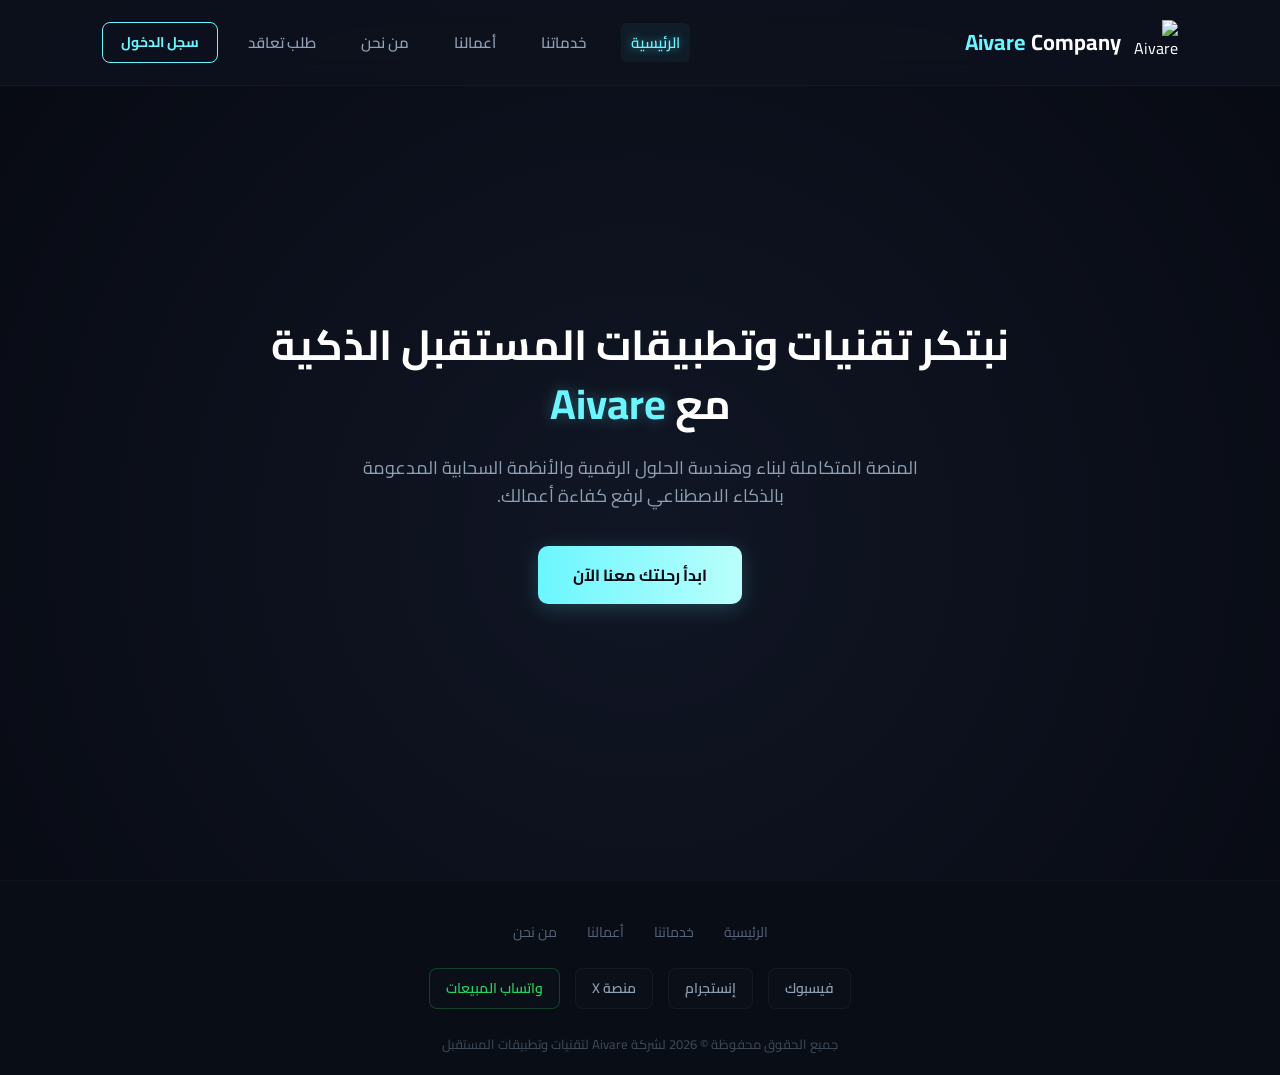
==== index.html @ 1b645d78 "Add files via upload" ====
<!DOCTYPE html>
<html lang="ar" dir="rtl">
<head>
    <meta charset="UTF-8">
    <meta name="viewport" content="width=device-width, initial-scale=1.0">
    
    <title>Aivare | تقنيات وتطبيقات المستقبل الذكية</title>
    <meta name="description" content="Aivare Software Company هي المنصة المتكاملة لبناء وهندسة الحلول الرقمية، والأنظمة السحابية، وتطبيقات الذكاء الاصطناعي لمستقبل أعمالك ومشاريعك.">
    <meta name="author" content="Aivare">
    <meta name="robots" content="index, follow">
    
    <link rel="preconnect" href="https://fonts.googleapis.com">
    <link rel="preconnect" href="https://fonts.gstatic.com" crossorigin>
    <link href="https://fonts.googleapis.com/css2?family=Cairo:wght@400;600;700&display=swap" rel="stylesheet">
    
    <style>
        /* التنسيق الأساسي الفخم بطابع النيون الأزرق الداكن لـ Aivare */
        * {
            margin: 0;
            padding: 0;
            box-sizing: border-box;
            font-family: 'Cairo', sans-serif;
        }

        body {
            background: radial-gradient(circle at center, #111625 0%, #070a12 100%);
            color: #ffffff;
            min-height: 100vh;
            line-height: 1.6;
            overflow-x: hidden;
        }

        /* شريط التنقل العلوي الثابت - Navbar */
        .navbar {
            display: flex;
            justify-content: space-between;
            align-items: center;
            padding: 20px 8%;
            background: rgba(13, 18, 30, 0.85);
            backdrop-filter: blur(15px);
            border-bottom: 1px solid rgba(255, 255, 255, 0.03);
            position: fixed;
            top: 0;
            left: 0;
            width: 100%;
            z-index: 1000;
        }

        .nav-logo {
            display: flex;
            align-items: center;
            gap: 12px;
        }

        .nav-logo img {
            width: 45px;
            height: 45px;
            border-radius: 8px;
            object-fit: cover;
        }

        .nav-logo h1 {
            font-size: 22px;
            font-weight: 700;
            color: #ffffff;
        }

        .nav-logo h1 span {
            color: #6bf6ff;
        }

        .nav-left-container {
            display: flex;
            align-items: center;
            gap: 20px;
        }

        .nav-links {
            display: flex;
            list-style: none;
            gap: 25px;
        }

        .nav-links a {
            color: #8fa0b5;
            text-decoration: none;
            font-size: 15px;
            font-weight: 600;
            transition: 0.3s ease;
            cursor: pointer;
            padding: 5px 10px;
            border-radius: 6px;
        }

        .nav-links a:hover, .nav-links a.active {
            color: #6bf6ff;
            text-shadow: 0 0 10px rgba(107, 246, 255, 0.5);
            background: rgba(107, 246, 255, 0.05);
        }

        /* حاوية بيانات العميل في النافبار */
        .user-nav-profile {
            display: flex;
            align-items: center;
            gap: 15px;
        }

        .user-welcome-text {
            color: #bafffb;
            font-size: 14px;
            font-weight: 400;
        }

        /* زر تسجيل الدخول / تسجيل الخروج */
        .btn-nav-auth {
            background: transparent;
            border: 1px solid #6bf6ff;
            color: #6bf6ff;
            padding: 8px 18px;
            border-radius: 8px;
            font-size: 14px;
            font-weight: 700;
            text-decoration: none;
            cursor: pointer;
            transition: 0.3s ease;
        }

        .btn-nav-auth:hover {
            background: rgba(107, 246, 255, 0.1);
            box-shadow: 0 0 15px rgba(107, 246, 255, 0.3);
            transform: translateY(-1px);
        }

        /* ستايل مخصص لزر تسجيل الخروج ليكون أرفع */
        .btn-nav-logout {
            border-color: rgba(255, 79, 79, 0.5) !important;
            color: #ff4f4f !important;
            font-weight: 400 !important;
        }
        .btn-nav-logout:hover {
            background: rgba(255, 79, 79, 0.1) !important;
            box-shadow: 0 0 15px rgba(255, 79, 79, 0.2) !important;
        }

        /* حاوية الصفحات الـ SPA */
        .page-content {
            padding-top: 100px;
            min-height: calc(100vh - 80px);
            display: flex;
            align-items: center;
            justify-content: center;
        }

        /* إخفاء الصفحات بشكل افتراضى وإظهار النشطة فقط */
        .page-section {
            display: none;
            width: 100%;
            padding: 40px 8%;
            animation: fadeIn 0.5s ease-in-out forwards;
        }

        .page-section.active {
            display: block;
        }

        @keyframes fadeIn {
            from { opacity: 0; transform: translateY(15px); }
            to { opacity: 1; transform: translateY(0); }
        }

        /* 1. صفحة الرئيسية - Home */
        .hero {
            display: flex;
            flex-direction: column;
            align-items: center;
            text-align: center;
        }

        .hero h2 {
            font-size: 42px;
            font-weight: 700;
            margin-bottom: 20px;
            max-width: 800px;
            line-height: 1.4;
        }

        .hero h2 span {
            color: #6bf6ff;
            text-shadow: 0 0 15px rgba(107, 246, 255, 0.3);
        }

        .hero p {
            color: #8fa0b5;
            font-size: 18px;
            max-width: 600px;
            margin-bottom: 35px;
        }

        .hero-btn {
            background: linear-gradient(90deg, #6bf6ff, #bafffb);
            color: #070a12;
            padding: 14px 35px;
            border-radius: 10px;
            text-decoration: none;
            font-weight: 700;
            font-size: 16px;
            box-shadow: 0 4px 20px rgba(107, 246, 255, 0.2);
            transition: 0.3s ease;
            cursor: pointer;
            border: none;
        }

        .hero-btn:hover {
            transform: translateY(-3px);
            box-shadow: 0 6px 25px rgba(107, 246, 255, 0.5);
        }

        /* العناوين الموحدة للصفحات */
        .section-title {
            font-size: 32px;
            font-weight: 700;
            text-align: center;
            margin-bottom: 50px;
        }

        .section-title span {
            color: #6bf6ff;
        }

        /* 2. صفحة خدماتنا - Services */
        .grid-container {
            display: flex;
            flex-wrap: wrap;
            justify-content: center;
            gap: 30px;
        }

        .card {
            background: rgba(20, 26, 41, 0.6);
            border: 1px solid rgba(255, 255, 255, 0.02);
            padding: 35px 25px;
            border-radius: 16px;
            width: 100%;
            max-width: 320px;
            transition: 0.3s ease;
            text-align: right;
        }

        .card:hover {
            transform: translateY(-5px);
            border-color: rgba(107, 246, 255, 0.2);
            box-shadow: 0 10px 30px rgba(0, 0, 0, 0.3);
        }

        .card-icon {
            font-size: 32px;
            color: #6bf6ff;
            margin-bottom: 15px;
        }

        .card h3 {
            font-size: 18px;
            margin-bottom: 12px;
        }

        .card p {
            color: #8fa0b5;
            font-size: 14px;
        }

        /* 3. صفحة أعمالنا - Portfolio */
        .portfolio-grid {
            display: flex;
            flex-wrap: wrap;
            justify-content: center;
            gap: 30px;
        }

        .project-card {
            background: rgba(13, 18, 30, 0.75);
            border: 1px solid rgba(255, 255, 255, 0.03);
            border-radius: 16px;
            width: 100%;
            max-width: 450px;
            overflow: hidden;
            transition: 0.3s ease;
        }

        .project-card:hover {
            border-color: #6bf6ff;
            box-shadow: 0 0 20px rgba(107, 246, 255, 0.15);
        }

        .project-info {
            padding: 25px;
            text-align: right;
        }

        .project-tag {
            background: rgba(107, 246, 255, 0.1);
            color: #6bf6ff;
            padding: 4px 10px;
            border-radius: 6px;
            font-size: 12px;
            font-weight: 600;
            display: inline-block;
            margin-bottom: 12px;
        }

        .project-info h3 {
            font-size: 20px;
            margin-bottom: 10px;
        }

        /* 4. صفحة من نحن - About Us */
        .about-box {
            background: rgba(13, 18, 30, 0.6);
            border: 1px solid rgba(255, 255, 255, 0.02);
            padding: 40px;
            border-radius: 20px;
            max-width: 800px;
            margin: 0 auto;
            text-align: right;
        }

        .about-box p {
            color: #8fa0b5;
            font-size: 16px;
            margin-bottom: 20px;
            line-height: 1.8;
        }

        /* 5. صفحة فورم التعاقد النيون */
        .form-wrapper {
            display: flex;
            justify-content: center;
            width: 100%;
        }

        .container-form {
            width: 100%;
            max-width: 600px;
            background: rgba(13, 18, 30, 0.75);
            border: 1px solid rgba(107, 246, 255, 0.1);
            padding: 40px 30px;
            border-radius: 24px;
            box-shadow: 0 10px 40px rgba(0, 0, 0, 0.5), 0 0 30px rgba(107, 246, 255, 0.05);
            text-align: center;
        }

        .logo-text {
            font-size: 32px;
            font-weight: 700;
            margin-bottom: 10px;
            letter-spacing: 1px;
        }

        .logo-text span {
            color: #6bf6ff;
            text-shadow: 0 0 15px rgba(107, 246, 255, 0.5);
        }

        p.subtitle {
            color: #8fa0b5;
            font-size: 16px;
            margin-bottom: 35px;
            text-align: center;
        }

        form {
            display: flex;
            flex-direction: column;
            gap: 20px;
            text-align: right;
        }

        .form-group {
            display: flex;
            flex-direction: column;
            gap: 8px;
        }

        label {
            color: #bafffb;
            font-size: 14px;
            font-weight: 600;
            padding-right: 5px;
        }

        input, textarea {
            width: 100%;
            padding: 14px 18px;
            background: #141a29;
            border: 1px solid #1e2638;
            border-radius: 12px;
            color: #ffffff;
            font-size: 16px;
            outline: none;
            transition: 0.3s ease;
        }

        input:focus, textarea:focus {
            border-color: #6bf6ff;
            box-shadow: 0 0 12px rgba(107, 246, 255, 0.25);
            background: #171f33;
        }

        textarea {
            resize: none;
            height: 120px;
        }

        .btn-submit-contract {
            background: linear-gradient(90deg, #6bf6ff, #bafffb);
            color: #070a12;
            border: none;
            padding: 15px;
            border-radius: 12px;
            font-size: 16px;
            font-weight: 700;
            cursor: pointer;
            transition: 0.3s ease;
            margin-top: 10px;
            box-shadow: 0 4px 15px rgba(107, 246, 255, 0.2);
            width: 100%;
        }

        .btn-submit-contract:hover {
            transform: translateY(-2px);
            box-shadow: 0 6px 25px rgba(107, 246, 255, 0.4);
        }

        /* الفوتر المتكامل المحترف */
        .main-footer {
            background: #090d16;
            padding: 40px 8% 20px 8%;
            border-top: 1px solid rgba(255, 255, 255, 0.02);
            text-align: center;
            margin-top: 60px;
        }

        .footer-links {
            display: flex;
            justify-content: center;
            gap: 30px;
            margin-bottom: 20px;
            flex-wrap: wrap;
        }

        .footer-links a {
            color: #566579;
            text-decoration: none;
            font-size: 14px;
            transition: 0.3s;
            cursor: pointer;
        }

        .footer-links a:hover {
            color: #6bf6ff;
        }

        /* تنسيق أزرار السوشيال ميديا النيون اللينكات الحقيقية */
        .social-links {
            display: flex;
            justify-content: center;
            gap: 15px;
            margin: 25px 0;
            flex-wrap: wrap;
        }

        .social-links a {
            color: #8fa0b5;
            text-decoration: none;
            font-size: 14px;
            font-weight: 600;
            transition: 0.3s;
            padding: 8px 16px;
            border-radius: 8px;
            background: rgba(255, 255, 255, 0.01);
            border: 1px solid rgba(255, 255, 255, 0.04);
        }

        .social-links a:hover {
            color: #6bf6ff;
            border-color: #6bf6ff;
            background: rgba(107, 246, 255, 0.05);
            box-shadow: 0 0 12px rgba(107, 246, 255, 0.2);
        }

        .copyright {
            color: #404c5a;
            font-size: 13px;
        }

        /* استجابة للموبايل */
        @media (max-width: 768px) {
            .navbar { padding: 15px 5%; }
            .nav-links { gap: 12px; font-size: 13px; }
            .hero h2 { font-size: 28px; }
            .page-section { padding: 30px 5%; }
        }
    </style>
</head>
<body>

    <nav class="navbar">
        <div class="nav-logo">
            <img src="https://i.postimg.cc/tJ8Jt46W/Whats-App-Image-2026-06-16-at-3-44-42-PM.jpg" alt="Aivare Logo" width="45" height="45" loading="lazy">
            <h1><span>Aivare</span> Company</h1>
        </div>
        <div class="nav-left-container">
            <ul class="nav-links">
                <li><a onclick="navigateTo('home')" id="link-home" class="active" role="button" aria-label="الصفحة الرئيسية">الرئيسية</a></li>
                <li><a onclick="navigateTo('services')" id="link-services" role="button" aria-label="خدماتنا">خدماتنا</a></li>
                <li><a onclick="navigateTo('portfolio')" id="link-portfolio" role="button" aria-label="أعمالنا">أعمالنا</a></li>
                <li><a onclick="navigateTo('about')" id="link-about" role="button" aria-label="من نحن">من نحن</a></li>
                <li><a onclick="navigateTo('contact')" id="link-contact" role="button" aria-label="طلب تعاقد">طلب تعاقد</a></li>
            </ul>
            
            <div id="auth-nav-section" class="user-nav-profile">
                <a href="auth.html" id="authBtn" target="_blank" rel="noopener" class="btn-nav-auth">سجل الدخول</a>
            </div>
        </div>
    </nav>

    <main class="page-content">

        <section id="page-home" class="page-section active">
            <div class="hero">
                <h2>نبتكر تقنيات وتطبيقات المستقبل الذكية مع <span>Aivare</span></h2>
                <p>المنصة المتكاملة لبناء وهندسة الحلول الرقمية والأنظمة السحابية المدعومة بالذكاء الاصطناعي لرفع كفاءة أعمالك.</p>
                <button class="hero-btn" onclick="navigateTo('contact')">ابدأ رحلتك معنا الآن</button>
            </div>
        </section>

        <section id="page-services" class="page-section">
            <h2 class="section-title">خدمات منصة <span>Aivare</span></h2>
            <div class="grid-container">
                <div class="card">
                    <div class="card-icon">⚡</div>
                    <h3>سرعة الأداء والكفاءة</h3>
                    <p>أنظمة مبنية بأحدث البنى التحتية البرمجية لضمان استجابة فائقة وسرعة معالجة لا مثيل لها.</p>
                </div>
                <div class="card">
                    <div class="card-icon">🤖</div>
                    <h3>ذكاء اصطناعي متكامل</h3>
                    <p>تطبيقات وحلول رقمية ذكية قادرة على تحليل البيانات ودعم اتخاذ القرارات في شركتك تلقائياً.</p>
                </div>
                <div class="card">
                    <div class="card-icon">🔒</div>
                    <h3>أمان وحماية قصوى</h3>
                    <p>تشفير كامل للبيانات وحماية المنظومات الإدارية لمنع أي ثغرات أو عمليات وصول غير مصرح بها.</p>
                </div>
            </div>
        </section>

        <section id="page-portfolio" class="page-section">
            <h2 class="section-title">معرض مشاريع <span>Aivare</span></h2>
            <div class="portfolio-grid">
                <div class="project-card">
                    <div class="project-info">
                        <span class="project-tag">تطبيقات الذكاء الاصطناعي</span>
                        <h3>مشروع ApeX AI</h3>
                        <p>تطوير عميل ذكي ونظام متكامل داخل منظومة Aivare لإدارة العمليات الآلية بذكاء فائق.</p>
                    </div>
                </div>
                <div class="project-card">
                    <div class="project-info">
                        <span class="project-tag">تطوير الألعاب 3D</span>
                        <h3>Neon Drift: Street Tycoon</h3>
                        <p>لعبة سباق وبناء إمبراطورية سيارات ثلاثية الأبعاد قادمة للـ PC والهواتف المحمولة بطابع النيون.</p>
                    </div>
                </div>
            </div>
        </section>

        <section id="page-about" class="page-section">
            <h2 class="section-title">من نحن في <span>Aivare</span></h2>
            <div class="about-box">
                <p>تأسست شركة <strong>Aivare</strong> ككيان تكنولوجي رائد يهدف إلى سد الفجوة بين التقنيات البرمجية التقليدية وثورة الذكاء الاصطناعي القادمة.</p>
                <p>نحن نعمل على تطوير بنى تحتية برمجية، وتطبيقات ذكية، ومنصات بناء مواقع تسهم في تمكين المطورين والشركات من إنجاز مشاريعهم بأعلى درجات الكفاءة والأمان وبأقل مجهود برمجي ممكن.</p>
                <p>رؤيتنا هي قيادة الابتكار الرقمي وبناء أدوات ذكية تغير مفهوم هندسة البرمجيات في المنطقة.</p>
            </div>
        </section>

        <section id="page-contact" class="page-section">
            <div class="form-wrapper">
                <div class="container-form">
                    <div class="logo-text">موقع <span>Aivare</span> للتعاقد</div>
                    <p class="subtitle">سجل بياناتك وطلبك الآن، وسيقوم فريقنا التقني بالتواصل معك فوراً.</p>

                    <form id="contactForm" onsubmit="sendContactForm(event)">
                        <div class="form-group">
                            <label for="nameInput">الاسم بالكامل</label>
                            <input type="text" id="nameInput" placeholder="أدخل اسمك أو اسم شركتك" required autocomplete="name">
                        </div>

                        <div class="form-group">
                            <label for="phoneInput">رقم الهاتف / الواتساب</label>
                            <input type="tel" id="phoneInput" placeholder="مثال: 01223688253" required autocomplete="tel">
                        </div>

                        <div class="form-group">
                            <label for="emailInput">البريد الإلكتروني</label>
                            <input type="email" id="emailInput" placeholder="name@gmail.com" required autocomplete="email">
                        </div>

                        <div class="form-group">
                            <label for="messageInput">الرسالة أو طلب التعاقد</label>
                            <textarea id="messageInput" placeholder="اكتب تفاصيل مشروعك أو الخدمة المطلوبة هنا..." required></textarea>
                        </div>

                        <button type="submit" class="btn-submit-contract">إرسال طلب التعاقد</button>
                    </form>
                </div>
            </div>
        </section>

    </main>

    <footer class="main-footer">
        <div class="footer-links">
            <a onclick="navigateTo('home')" role="button">الرئيسية</a>
            <a onclick="navigateTo('services')" role="button">خدماتنا</a>
            <a onclick="navigateTo('portfolio')" role="button">أعمالنا</a>
            <a onclick="navigateTo('about')" role="button">من نحن</a>
        </div>

        <div class="social-links">
            <a href="https://www.facebook.com/share/17D5tZUE9o/" target="_blank" rel="noopener">فيسبوك</a>
            <a href="https://www.instagram.com/a47210504?igsh=MXEyZmVkZzAwczA0cg==" target="_blank" rel="noopener">إنستجرام</a>
            <a href="https://x.com/Ai_vare" target="_blank" rel="noopener">منصة X</a>
            <a href="https://wa.me/201223688253" target="_blank" rel="noopener" style="color: #25D366; border-color: rgba(37, 211, 102, 0.25);">واتساب المبيعات</a>
        </div>

        <div class="copyright">
            جميع الحقوق محفوظة © 2026 لشركة Aivare لتقنيات وتطبيقات المستقبل
        </div>
    </footer>

    <script>
        // دالة التبديل بين الصفحات بذكاء وسلاسة (SPA Router)
        function navigateTo(pageId) {
            document.querySelectorAll('.page-section').forEach(section => {
                section.classList.remove('active');
            });
            document.querySelectorAll('.nav-links a').forEach(link => {
                link.classList.remove('active');
            });

            document.getElementById('page-' + pageId).classList.add('active');
            const activeLink = document.getElementById('link-' + pageId);
            if(activeLink) activeLink.classList.add('active');
            
            window.scrollTo(0, 0);
        }

        // تشغيل فحص حالة تسجيل الدخول أول ما الصفحة تفتح
        document.addEventListener("DOMContentLoaded", checkLoginStatus);

        function checkLoginStatus() {
            const authSection = document.getElementById("auth-nav-section");
            
            const clientName = localStorage.getItem("aivare_client_name");
            const isLoggedIn = localStorage.getItem("aivare_logged_in");

            if (isLoggedIn === "true" && clientName) {
                authSection.innerHTML = `
                    <span class="user-welcome-text">مرحباً، ${clientName}</span>
                    <button onclick="handleLogout()" class="btn-nav-auth btn-nav-logout">تسجيل الخروج</button>
                `;
            } else {
                authSection.innerHTML = `
                    <a href="auth.html" target="_blank" rel="noopener" class="btn-nav-auth">سجل الدخول</a>
                `;
            }
        }

        // دالة تسجيل الخروج
        function handleLogout() {
            localStorage.removeItem("aivare_logged_in");
            localStorage.removeItem("aivare_client_name");
            alert("تم تسجيل الخروج بنجاح.");
            checkLoginStatus();
        }

        // دالة ربط الفورم مع سيرفر FastAPI بالمسار الكامل المباشر
        async function sendContactForm(event) {
            event.preventDefault();
            
            const name = document.getElementById("nameInput").value.trim();
            const phone = document.getElementById("phoneInput").value.trim();
            const email = document.getElementById("emailInput").value.trim();
            const message = document.getElementById("messageInput").value.trim();

            const payload = {
                name: name,
                phone_number: phone, 
                email: email,
                message: message
            };

            try {
                // تعديل مسار الـ fetch للربط المباشر مع بورت الباك إند الثابت 8000
                const response = await fetch("http://127.0.0.1:8000/api/contact", {
                    method: "POST",
                    headers: { "Content-Type": "application/json" },
                    body: JSON.stringify(payload)
                });

                const data = await response.json();

                if (response.ok) {
                    alert("🎉 تم إرسال طلب التعاقد بنجاح! سيتم مراجعته في لوحة تحكم الأدمن.");
                    document.getElementById("contactForm").reset();
                } else {
                    let errorMsg = "حدث خطأ في السيرفر";
                    if (data.detail) {
                        if (typeof data.detail === 'string') {
                            errorMsg = data.detail;
                        } else if (Array.isArray(data.detail)) {
                            errorMsg = data.detail.map(err => `${err.loc?.[1] || err.loc?.[0] || 'field'}: ${err.msg}`).join("\n");
                        } else {
                            errorMsg = JSON.stringify(data.detail);
                        }
                    }
                    alert("⚠️ تفاصيل الخطأ القادم من السيرفر:\n" + errorMsg);
                }
            } catch (error) {
                console.error("Error sending message:", error);
                alert("❌ فشل الاتصال بالسيرفر! تأكد أن سيرفر FastAPI يعمل في الخلفية أو أن المسار /api/contact صحيح.");
            }
        }
    </script>
</body>
</html>
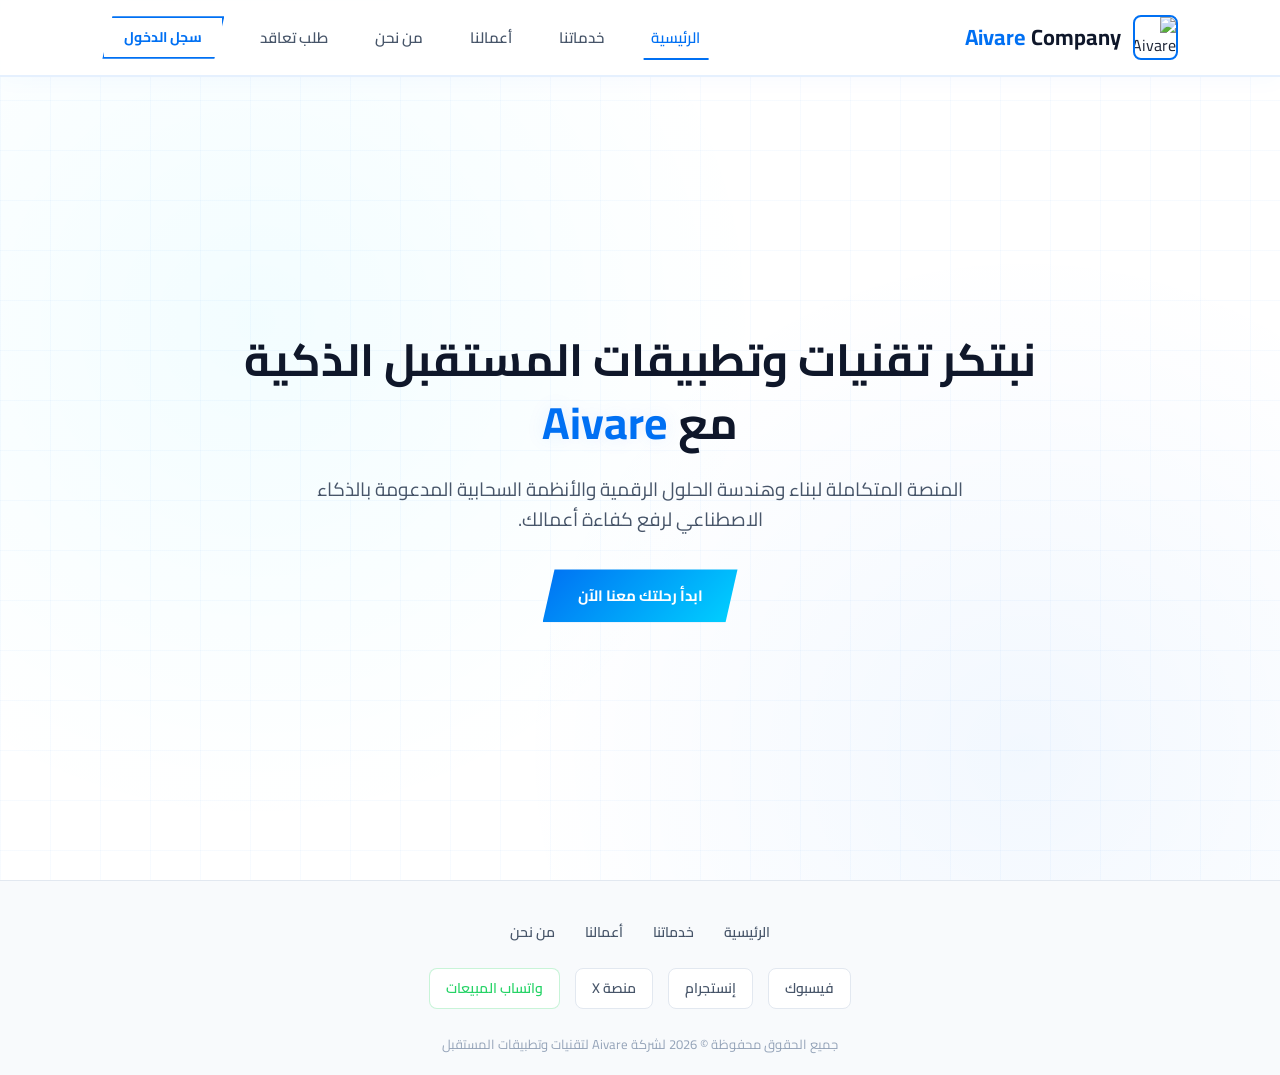
==== commit 33de9222: "Update index.html" ====
--- a/index.html
+++ b/index.html
@@ -14,7 +14,7 @@
     <link href="https://fonts.googleapis.com/css2?family=Cairo:wght@400;600;700&display=swap" rel="stylesheet">
     
     <style>
-        /* التنسيق الأساسي الفخم بطابع النيون الأزرق الداكن لـ Aivare */
+        /* التنسيق الأساسي المطور بطابع تقني أبيض نيون أزرق مستوحى من لوجو Aivare */
         * {
             margin: 0;
             padding: 0;
@@ -23,8 +23,15 @@
         }
 
         body {
-            background: radial-gradient(circle at center, #111625 0%, #070a12 100%);
-            color: #ffffff;
+            background-color: #ffffff;
+            /* خطوط خلفية تقنية زرقاء خفيفة وشبكية مستوحاة من زوايا اللوجو الهندسي */
+            background-image: 
+                linear-gradient(rgba(0, 112, 243, 0.03) 1px, transparent 1px),
+                linear-gradient(90deg, rgba(0, 112, 243, 0.03) 1px, transparent 1px),
+                radial-gradient(circle at 20% 30%, rgba(0, 210, 255, 0.05) 0%, transparent 40%),
+                radial-gradient(circle at 80% 70%, rgba(0, 112, 243, 0.05) 0%, transparent 40%);
+            background-size: 50px 50px, 50px 50px, 100% 100%, 100% 100%;
+            color: #1e2638;
             min-height: 100vh;
             line-height: 1.6;
             overflow-x: hidden;
@@ -35,15 +42,16 @@
             display: flex;
             justify-content: space-between;
             align-items: center;
-            padding: 20px 8%;
-            background: rgba(13, 18, 30, 0.85);
+            padding: 15px 8%;
+            background: rgba(255, 255, 255, 0.9);
             backdrop-filter: blur(15px);
-            border-bottom: 1px solid rgba(255, 255, 255, 0.03);
+            border-bottom: 2px solid rgba(0, 112, 243, 0.1);
             position: fixed;
             top: 0;
             left: 0;
             width: 100%;
             z-index: 1000;
+            box-shadow: 0 4px 20px rgba(0, 112, 243, 0.03);
         }
 
         .nav-logo {
@@ -57,16 +65,17 @@
             height: 45px;
             border-radius: 8px;
             object-fit: cover;
+            border: 2px solid #0070f3;
         }
 
         .nav-logo h1 {
             font-size: 22px;
             font-weight: 700;
-            color: #ffffff;
+            color: #0f172a;
         }
 
         .nav-logo h1 span {
-            color: #6bf6ff;
+            color: #0070f3;
         }
 
         .nav-left-container {
@@ -78,24 +87,39 @@
         .nav-links {
             display: flex;
             list-style: none;
-            gap: 25px;
+            gap: 15px;
         }
 
         .nav-links a {
-            color: #8fa0b5;
+            color: #475569;
             text-decoration: none;
             font-size: 15px;
             font-weight: 600;
             transition: 0.3s ease;
             cursor: pointer;
-            padding: 5px 10px;
-            border-radius: 6px;
+            padding: 8px 16px;
+            position: relative;
         }
 
         .nav-links a:hover, .nav-links a.active {
-            color: #6bf6ff;
-            text-shadow: 0 0 10px rgba(107, 246, 255, 0.5);
-            background: rgba(107, 246, 255, 0.05);
+            color: #0070f3;
+        }
+
+        /* خط سفلي تفاعلي أسفل أزرار التنقل */
+        .nav-links a::after {
+            content: '';
+            position: absolute;
+            bottom: 0;
+            left: 50%;
+            transform: translateX(-50%);
+            width: 0;
+            height: 2px;
+            background: #0070f3;
+            transition: 0.3s ease;
+        }
+
+        .nav-links a:hover::after, .nav-links a.active::after {
+            width: 80%;
         }
 
         /* حاوية بيانات العميل في النافبار */
@@ -106,52 +130,73 @@
         }
 
         .user-welcome-text {
-            color: #bafffb;
+            color: #0070f3;
             font-size: 14px;
-            font-weight: 400;
-        }
-
-        /* زر تسجيل الدخول / تسجيل الخروج */
-        .btn-nav-auth {
-            background: transparent;
-            border: 1px solid #6bf6ff;
-            color: #6bf6ff;
-            padding: 8px 18px;
-            border-radius: 8px;
-            font-size: 14px;
+            font-weight: 600;
+        }
+
+        /* ستايل الزر المعين الهندسي الماسي (Diamond/Polygon) المستوحى من خطوط اللوجو الحادة */
+        .diamond-btn {
+            background: linear-gradient(135deg, #0070f3 0%, #00d2ff 100%);
+            color: #ffffff;
+            border: none;
+            padding: 12px 35px;
+            font-size: 15px;
             font-weight: 700;
             text-decoration: none;
             cursor: pointer;
+            transition: all 0.3s ease;
+            display: inline-block;
+            text-align: center;
+            /* قطع الأطراف بزاوية ليعطي مظهر المعين الماسي الكرومي الحاد مثل منتصف اللوجو */
+            clip-path: polygon(12px 0%, 100% 0%, calc(100% - 12px) 100%, 0% 100%);
+            box-shadow: 0 4px 15px rgba(0, 112, 243, 0.2);
+        }
+
+        .diamond-btn:hover {
+            transform: scale(1.03);
+            background: linear-gradient(135deg, #0056b3 0%, #00b2ff 100%);
+            box-shadow: 0 6px 20px rgba(0, 112, 243, 0.4);
+        }
+
+        /* زر نافبار المعدل */
+        .btn-nav-auth {
+            background: transparent;
+            border: 2px solid #0070f3;
+            color: #0070f3;
+            padding: 8px 20px;
+            font-weight: 700;
+            font-size: 14px;
+            text-decoration: none;
+            cursor: pointer;
             transition: 0.3s ease;
+            clip-path: polygon(10px 0%, 100% 0%, calc(100% - 10px) 100%, 0% 100%);
         }
 
         .btn-nav-auth:hover {
-            background: rgba(107, 246, 255, 0.1);
-            box-shadow: 0 0 15px rgba(107, 246, 255, 0.3);
-            transform: translateY(-1px);
-        }
-
-        /* ستايل مخصص لزر تسجيل الخروج ليكون أرفع */
+            background: rgba(0, 112, 243, 0.08);
+            box-shadow: 0 0 15px rgba(0, 112, 243, 0.15);
+        }
+
         .btn-nav-logout {
-            border-color: rgba(255, 79, 79, 0.5) !important;
+            border-color: #ff4f4f !important;
             color: #ff4f4f !important;
-            font-weight: 400 !important;
         }
         .btn-nav-logout:hover {
-            background: rgba(255, 79, 79, 0.1) !important;
-            box-shadow: 0 0 15px rgba(255, 79, 79, 0.2) !important;
+            background: rgba(255, 79, 79, 0.08) !important;
+            box-shadow: 0 0 15px rgba(255, 79, 79, 0.15) !important;
         }
 
         /* حاوية الصفحات الـ SPA */
         .page-content {
-            padding-top: 100px;
+            padding-top: 130px;
             min-height: calc(100vh - 80px);
             display: flex;
             align-items: center;
             justify-content: center;
         }
 
-        /* إخفاء الصفحات بشكل افتراضى وإظهار النشطة فقط */
+        /* إدارة الأقسام */
         .page-section {
             display: none;
             width: 100%;
@@ -177,118 +222,134 @@
         }
 
         .hero h2 {
-            font-size: 42px;
+            font-size: 45px;
             font-weight: 700;
             margin-bottom: 20px;
-            max-width: 800px;
+            max-width: 850px;
             line-height: 1.4;
+            color: #0f172a;
         }
 
         .hero h2 span {
-            color: #6bf6ff;
-            text-shadow: 0 0 15px rgba(107, 246, 255, 0.3);
+            color: #0070f3;
+            text-shadow: 0 0 20px rgba(0, 112, 243, 0.1);
         }
 
         .hero p {
-            color: #8fa0b5;
-            font-size: 18px;
-            max-width: 600px;
+            color: #475569;
+            font-size: 19px;
+            max-width: 650px;
             margin-bottom: 35px;
-        }
-
-        .hero-btn {
-            background: linear-gradient(90deg, #6bf6ff, #bafffb);
-            color: #070a12;
-            padding: 14px 35px;
-            border-radius: 10px;
-            text-decoration: none;
-            font-weight: 700;
-            font-size: 16px;
-            box-shadow: 0 4px 20px rgba(107, 246, 255, 0.2);
-            transition: 0.3s ease;
-            cursor: pointer;
-            border: none;
-        }
-
-        .hero-btn:hover {
-            transform: translateY(-3px);
-            box-shadow: 0 6px 25px rgba(107, 246, 255, 0.5);
         }
 
         /* العناوين الموحدة للصفحات */
         .section-title {
-            font-size: 32px;
+            font-size: 34px;
             font-weight: 700;
             text-align: center;
+            margin-bottom: 15px;
+            color: #0f172a;
+        }
+
+        .section-subtitle {
+            font-size: 16px;
+            color: #64748b;
+            text-align: center;
             margin-bottom: 50px;
         }
 
         .section-title span {
-            color: #6bf6ff;
-        }
-
-        /* 2. صفحة خدماتنا - Services */
+            color: #0070f3;
+        }
+
+        /* 2. صفحة خدماتنا المحدثة (8 كروت احترافية زاهية الألوان ومتناسقة مع الويب الأبيض الجديد) */
         .grid-container {
-            display: flex;
-            flex-wrap: wrap;
-            justify-content: center;
-            gap: 30px;
+            display: grid;
+            grid-template-columns: repeat(auto-fit, minmax(280px, 1fr));
+            gap: 25px;
+            width: 100%;
         }
 
         .card {
-            background: rgba(20, 26, 41, 0.6);
-            border: 1px solid rgba(255, 255, 255, 0.02);
-            padding: 35px 25px;
+            background: #ffffff;
+            border: 1px solid rgba(0, 112, 243, 0.08);
+            padding: 30px 25px;
             border-radius: 16px;
+            transition: all 0.3s ease;
+            text-align: right;
+            box-shadow: 0 4px 15px rgba(0, 0, 0, 0.02);
+            position: relative;
+            overflow: hidden;
+        }
+
+        /* إضافة شريط ملون علوي رفيع لكل كارت ليعطي هوية مستقلة ومميزة مأخوذة من بورتفوليو علي */
+        .card::before {
+            content: '';
+            position: absolute;
+            top: 0;
+            left: 0;
             width: 100%;
-            max-width: 320px;
-            transition: 0.3s ease;
-            text-align: right;
-        }
+            height: 4px;
+        }
+
+        /* ألوان الهوية الثمانية المتنوعة والمريحة للعين */
+        .card-c1::before { background: #3b82f6; }
+        .card-c2::before { background: #10b981; }
+        .card-c3::before { background: #f59e0b; }
+        .card-c4::before { background: #ec4899; }
+        .card-c5::before { background: #a855f7; }
+        .card-c6::before { background: #06b6d4; }
+        .card-c7::before { background: #ef4444; }
+        .card-c8::before { background: #64748b; }
 
         .card:hover {
             transform: translateY(-5px);
-            border-color: rgba(107, 246, 255, 0.2);
-            box-shadow: 0 10px 30px rgba(0, 0, 0, 0.3);
+            box-shadow: 0 12px 30px rgba(0, 112, 243, 0.08);
+            border-color: rgba(0, 112, 243, 0.2);
         }
 
         .card-icon {
-            font-size: 32px;
-            color: #6bf6ff;
+            font-size: 28px;
             margin-bottom: 15px;
+            display: inline-block;
+            padding: 10px;
+            border-radius: 12px;
+            background: rgba(0, 112, 243, 0.04);
         }
 
         .card h3 {
             font-size: 18px;
             margin-bottom: 12px;
+            color: #0f172a;
+            font-weight: 700;
         }
 
         .card p {
-            color: #8fa0b5;
+            color: #475569;
             font-size: 14px;
+            line-height: 1.7;
         }
 
         /* 3. صفحة أعمالنا - Portfolio */
         .portfolio-grid {
-            display: flex;
-            flex-wrap: wrap;
-            justify-content: center;
+            display: grid;
+            grid-template-columns: repeat(auto-fit, minmax(350px, 1fr));
             gap: 30px;
         }
 
         .project-card {
-            background: rgba(13, 18, 30, 0.75);
-            border: 1px solid rgba(255, 255, 255, 0.03);
+            background: #ffffff;
+            border: 1px solid rgba(0, 112, 243, 0.08);
             border-radius: 16px;
-            width: 100%;
-            max-width: 450px;
             overflow: hidden;
             transition: 0.3s ease;
+            box-shadow: 0 4px 15px rgba(0, 0, 0, 0.02);
         }
 
         .project-card:hover {
-            border-color: #6bf6ff;
-            box-shadow: 0 0 20px rgba(107, 246, 255, 0.15);
+            border-color: #0070f3;
+            box-shadow: 0 10px 30px rgba(0, 112, 243, 0.1);
+            transform: translateY(-3px);
         }
 
         .project-info {
@@ -297,9 +358,9 @@
         }
 
         .project-tag {
-            background: rgba(107, 246, 255, 0.1);
-            color: #6bf6ff;
-            padding: 4px 10px;
+            background: rgba(0, 112, 243, 0.06);
+            color: #0070f3;
+            padding: 4px 12px;
             border-radius: 6px;
             font-size: 12px;
             font-weight: 600;
@@ -310,27 +371,34 @@
         .project-info h3 {
             font-size: 20px;
             margin-bottom: 10px;
+            color: #0f172a;
+        }
+
+        .project-info p {
+            color: #475569;
+            font-size: 14px;
         }
 
         /* 4. صفحة من نحن - About Us */
         .about-box {
-            background: rgba(13, 18, 30, 0.6);
-            border: 1px solid rgba(255, 255, 255, 0.02);
+            background: #ffffff;
+            border: 1px solid rgba(0, 112, 243, 0.06);
             padding: 40px;
             border-radius: 20px;
             max-width: 800px;
             margin: 0 auto;
             text-align: right;
+            box-shadow: 0 4px 20px rgba(0, 0, 0, 0.01);
         }
 
         .about-box p {
-            color: #8fa0b5;
+            color: #475569;
             font-size: 16px;
             margin-bottom: 20px;
             line-height: 1.8;
         }
 
-        /* 5. صفحة فورم التعاقد النيون */
+        /* 5. صفحة طلب التعاقد */
         .form-wrapper {
             display: flex;
             justify-content: center;
@@ -340,11 +408,11 @@
         .container-form {
             width: 100%;
             max-width: 600px;
-            background: rgba(13, 18, 30, 0.75);
-            border: 1px solid rgba(107, 246, 255, 0.1);
+            background: #ffffff;
+            border: 1px solid rgba(0, 112, 243, 0.1);
             padding: 40px 30px;
             border-radius: 24px;
-            box-shadow: 0 10px 40px rgba(0, 0, 0, 0.5), 0 0 30px rgba(107, 246, 255, 0.05);
+            box-shadow: 0 15px 40px rgba(0, 112, 243, 0.05);
             text-align: center;
         }
 
@@ -352,16 +420,15 @@
             font-size: 32px;
             font-weight: 700;
             margin-bottom: 10px;
-            letter-spacing: 1px;
+            color: #0f172a;
         }
 
         .logo-text span {
-            color: #6bf6ff;
-            text-shadow: 0 0 15px rgba(107, 246, 255, 0.5);
+            color: #0070f3;
         }
 
         p.subtitle {
-            color: #8fa0b5;
+            color: #64748b;
             font-size: 16px;
             margin-bottom: 35px;
             text-align: center;
@@ -381,7 +448,7 @@
         }
 
         label {
-            color: #bafffb;
+            color: #0f172a;
             font-size: 14px;
             font-weight: 600;
             padding-right: 5px;
@@ -390,19 +457,19 @@
         input, textarea {
             width: 100%;
             padding: 14px 18px;
-            background: #141a29;
-            border: 1px solid #1e2638;
+            background: #f8fafc;
+            border: 1px solid #e2e8f0;
             border-radius: 12px;
-            color: #ffffff;
+            color: #0f172a;
             font-size: 16px;
             outline: none;
             transition: 0.3s ease;
         }
 
         input:focus, textarea:focus {
-            border-color: #6bf6ff;
-            box-shadow: 0 0 12px rgba(107, 246, 255, 0.25);
-            background: #171f33;
+            border-color: #0070f3;
+            box-shadow: 0 0 0 3px rgba(0, 112, 243, 0.1);
+            background: #ffffff;
         }
 
         textarea {
@@ -410,31 +477,11 @@
             height: 120px;
         }
 
-        .btn-submit-contract {
-            background: linear-gradient(90deg, #6bf6ff, #bafffb);
-            color: #070a12;
-            border: none;
-            padding: 15px;
-            border-radius: 12px;
-            font-size: 16px;
-            font-weight: 700;
-            cursor: pointer;
-            transition: 0.3s ease;
-            margin-top: 10px;
-            box-shadow: 0 4px 15px rgba(107, 246, 255, 0.2);
-            width: 100%;
-        }
-
-        .btn-submit-contract:hover {
-            transform: translateY(-2px);
-            box-shadow: 0 6px 25px rgba(107, 246, 255, 0.4);
-        }
-
-        /* الفوتر المتكامل المحترف */
+        /* الفوتر المتكامل */
         .main-footer {
-            background: #090d16;
+            background: #f8fafc;
             padding: 40px 8% 20px 8%;
-            border-top: 1px solid rgba(255, 255, 255, 0.02);
+            border-top: 1px solid #e2e8f0;
             text-align: center;
             margin-top: 60px;
         }
@@ -448,18 +495,19 @@
         }
 
         .footer-links a {
-            color: #566579;
+            color: #475569;
             text-decoration: none;
             font-size: 14px;
             transition: 0.3s;
             cursor: pointer;
+            font-weight: 600;
         }
 
         .footer-links a:hover {
-            color: #6bf6ff;
-        }
-
-        /* تنسيق أزرار السوشيال ميديا النيون اللينكات الحقيقية */
+            color: #0070f3;
+        }
+
+        /* لينكات السوشيال ميديا */
         .social-links {
             display: flex;
             justify-content: center;
@@ -469,34 +517,35 @@
         }
 
         .social-links a {
-            color: #8fa0b5;
+            color: #475569;
             text-decoration: none;
             font-size: 14px;
             font-weight: 600;
             transition: 0.3s;
             padding: 8px 16px;
             border-radius: 8px;
-            background: rgba(255, 255, 255, 0.01);
-            border: 1px solid rgba(255, 255, 255, 0.04);
+            background: #ffffff;
+            border: 1px solid #e2e8f0;
         }
 
         .social-links a:hover {
-            color: #6bf6ff;
-            border-color: #6bf6ff;
-            background: rgba(107, 246, 255, 0.05);
-            box-shadow: 0 0 12px rgba(107, 246, 255, 0.2);
+            color: #0070f3;
+            border-color: #0070f3;
+            background: rgba(0, 112, 243, 0.02);
+            box-shadow: 0 4px 12px rgba(0, 112, 243, 0.05);
         }
 
         .copyright {
-            color: #404c5a;
+            color: #94a3b8;
             font-size: 13px;
         }
 
-        /* استجابة للموبايل */
+        /* التوافق التام مع الشاشات المختلفة */
         @media (max-width: 768px) {
-            .navbar { padding: 15px 5%; }
-            .nav-links { gap: 12px; font-size: 13px; }
-            .hero h2 { font-size: 28px; }
+            .navbar { padding: 15px 5%; flex-direction: column; gap: 15px; }
+            .nav-left-container { flex-direction: column; gap: 15px; width: 100%; }
+            .nav-links { gap: 8px; flex-wrap: wrap; justify-content: center; }
+            .hero h2 { font-size: 30px; }
             .page-section { padding: 30px 5%; }
         }
     </style>
@@ -525,37 +574,76 @@
 
     <main class="page-content">
 
+        <!-- القسم الأول: الرئيسية -->
         <section id="page-home" class="page-section active">
             <div class="hero">
                 <h2>نبتكر تقنيات وتطبيقات المستقبل الذكية مع <span>Aivare</span></h2>
                 <p>المنصة المتكاملة لبناء وهندسة الحلول الرقمية والأنظمة السحابية المدعومة بالذكاء الاصطناعي لرفع كفاءة أعمالك.</p>
-                <button class="hero-btn" onclick="navigateTo('contact')">ابدأ رحلتك معنا الآن</button>
+                <button class="diamond-btn" onclick="navigateTo('contact')">ابدأ رحلتك معنا الآن</button>
             </div>
         </section>
 
+        <!-- القسم الثاني: خدماتنا المحدثة بـ 8 كروت كاملة واحترافية -->
         <section id="page-services" class="page-section">
             <h2 class="section-title">خدمات منصة <span>Aivare</span></h2>
+            <p class="section-subtitle">نقدم حلولاً متكاملة للواجهات الأمامية والخلفية باستخدام أحدث التقنيات العالمية</p>
+            
             <div class="grid-container">
-                <div class="card">
+                <!-- كارت 1 -->
+                <div class="card card-c1">
+                    <div class="card-icon">💻</div>
+                    <h3>تطوير الواجهة الأمامية</h3>
+                    <p>قم ببناء واجهات مستخدم حديثة وسريعة الاستجابة باستخدام Tailwind HTML و React.js و Next.js و CSS.</p>
+                </div>
+                <!-- كارت 2 -->
+                <div class="card card-c2">
+                    <div class="card-icon">⚙️</div>
+                    <h3>تطوير الواجهة الخلفية</h3>
+                    <p>بناء أنظمة خلفية قوية ومستقرة ومؤمنة بالاعتماد على Node.js أو Express أو Spring Boot أو MongoDB.</p>
+                </div>
+                <!-- كارت 3 -->
+                <div class="card card-c3">
+                    <div class="card-icon">🌐</div>
+                    <h3>مشاريع تطوير الويب المتكاملة</h3>
+                    <p>أنشئ تطبيقات ويب كاملة الوظائف من الصفر مع توفير الاستضافة الآمنة وقواعد البيانات ولوحات التحكم الإدارية.</p>
+                </div>
+                <!-- كارت 4 -->
+                <div class="card card-c4">
+                    <div class="card-icon">🔌</div>
+                    <h3>تكامل واجهة برمجة التطبيقات</h3>
+                    <p>دمج خدمات الدفع والـ APIs مثل Paymob و Razorpay و Stripe، وربط أنظمتك بالـ Firebase وغيرها من السيرفرات.</p>
+                </div>
+                <!-- كارت 5 -->
+                <div class="card card-c5">
+                    <div class="card-icon">🎨</div>
+                    <h3>تحسينات تجربة وواجهة المستخدم</h3>
+                    <p>إعادة تصميم واجهات التطبيقات والمواقع، والرسوم المتحركة والتسلسل الهرمي المرئي لتجربة مستخدم مثالية.</p>
+                </div>
+                <!-- كارت 6 -->
+                <div class="card card-c6">
+                    <div class="card-icon">📊</div>
+                    <h3>لوحة تحكم المسؤول</h3>
+                    <p>قم بإنشاء لوحات تحكم ذكية لإدارة البيانات، والطلبات والمستخدمين، وعرض تحليلات دقيقة لمشروعك.</p>
+                </div>
+                <!-- كارت 7 -->
+                <div class="card card-c7">
+                    <div class="card-icon">🔒</div>
+                    <h3>نظام المصادقة والأمان</h3>
+                    <p>نظام تسجيل الدخول/التسجيل المتقدم باستخدام JWT أو ملفات تعريف الارتباط أو حسابات Google من خلال Firebase Auth.</p>
+                </div>
+                <!-- كارت 8 -->
+                <div class="card card-c8">
                     <div class="card-icon">⚡</div>
-                    <h3>سرعة الأداء والكفاءة</h3>
-                    <p>أنظمة مبنية بأحدث البنى التحتية البرمجية لضمان استجابة فائقة وسرعة معالجة لا مثيل لها.</p>
-                </div>
-                <div class="card">
-                    <div class="card-icon">🤖</div>
-                    <h3>ذكاء اصطناعي متكامل</h3>
-                    <p>تطبيقات وحلول رقمية ذكية قادرة على تحليل البيانات ودعم اتخاذ القرارات في شركتك تلقائياً.</p>
-                </div>
-                <div class="card">
-                    <div class="card-icon">🔒</div>
-                    <h3>أمان وحماية قصوى</h3>
-                    <p>تشفير كامل للبيانات وحماية المنظومات الإدارية لمنع أي ثغرات أو عمليات وصول غير مصرح بها.</p>
+                    <h3>تحسين أداء مواقع الويب</h3>
+                    <p>تحسين السرعة، ورفع ترتيب محركات البحث SEO، وسهولة الوصول، وضمان استجابة فائقة وسرعة معالجة لا مثيل لها.</p>
                 </div>
             </div>
         </section>
 
+        <!-- القسم الثالث: معرض المشاريع -->
         <section id="page-portfolio" class="page-section">
             <h2 class="section-title">معرض مشاريع <span>Aivare</span></h2>
+            <p class="section-subtitle">رؤية واقعية لابتكاراتنا البرمجية المتقدمة</p>
             <div class="portfolio-grid">
                 <div class="project-card">
                     <div class="project-info">
@@ -574,8 +662,10 @@
             </div>
         </section>
 
+        <!-- القسم الرابع: من نحن -->
         <section id="page-about" class="page-section">
             <h2 class="section-title">من نحن في <span>Aivare</span></h2>
+            <p class="section-subtitle">شغف الابتكار وقيادة المستقبل الرقمي</p>
             <div class="about-box">
                 <p>تأسست شركة <strong>Aivare</strong> ككيان تكنولوجي رائد يهدف إلى سد الفجوة بين التقنيات البرمجية التقليدية وثورة الذكاء الاصطناعي القادمة.</p>
                 <p>نحن نعمل على تطوير بنى تحتية برمجية، وتطبيقات ذكية، ومنصات بناء مواقع تسهم في تمكين المطورين والشركات من إنجاز مشاريعهم بأعلى درجات الكفاءة والأمان وبأقل مجهود برمجي ممكن.</p>
@@ -583,6 +673,7 @@
             </div>
         </section>
 
+        <!-- القسم الخامس: طلب التعاقد -->
         <section id="page-contact" class="page-section">
             <div class="form-wrapper">
                 <div class="container-form">
@@ -610,7 +701,7 @@
                             <textarea id="messageInput" placeholder="اكتب تفاصيل مشروعك أو الخدمة المطلوبة هنا..." required></textarea>
                         </div>
 
-                        <button type="submit" class="btn-submit-contract">إرسال طلب التعاقد</button>
+                        <button type="submit" class="diamond-btn" style="width: 100%; border-radius: 0; margin-top: 10px;">إرسال طلب التعاقد</button>
                     </form>
                 </div>
             </div>
@@ -628,7 +719,7 @@
 
         <div class="social-links">
             <a href="https://www.facebook.com/share/17D5tZUE9o/" target="_blank" rel="noopener">فيسبوك</a>
-            <a href="https://www.instagram.com/a47210504?igsh=MXEyZmVkZzAwczA0cg==" target="_blank" rel="noopener">إنستجرام</a>
+            <a href="https://www.instagram.com/ai_va_re?igsh=MXEyZmVkZzAwczA0cg==" target="_blank" rel="noopener">إنستجرام</a>
             <a href="https://x.com/Ai_vare" target="_blank" rel="noopener">منصة X</a>
             <a href="https://wa.me/201223688253" target="_blank" rel="noopener" style="color: #25D366; border-color: rgba(37, 211, 102, 0.25);">واتساب المبيعات</a>
         </div>
@@ -639,7 +730,7 @@
     </footer>
 
     <script>
-        // دالة التبديل بين الصفحات بذكاء وسلاسة (SPA Router)
+        // دالة التنقل بين صفحات الـ SPA
         function navigateTo(pageId) {
             document.querySelectorAll('.page-section').forEach(section => {
                 section.classList.remove('active');
@@ -655,7 +746,6 @@
             window.scrollTo(0, 0);
         }
 
-        // تشغيل فحص حالة تسجيل الدخول أول ما الصفحة تفتح
         document.addEventListener("DOMContentLoaded", checkLoginStatus);
 
         function checkLoginStatus() {
@@ -676,7 +766,6 @@
             }
         }
 
-        // دالة تسجيل الخروج
         function handleLogout() {
             localStorage.removeItem("aivare_logged_in");
             localStorage.removeItem("aivare_client_name");
@@ -684,7 +773,7 @@
             checkLoginStatus();
         }
 
-        // دالة ربط الفورم مع سيرفر FastAPI بالمسار الكامل المباشر
+        // دالة ربط السيرفر والفرونت بالفورم مع الـ API الخارجي
         async function sendContactForm(event) {
             event.preventDefault();
             
@@ -701,7 +790,6 @@
             };
 
             try {
-                // تعديل مسار الـ fetch للربط المباشر مع بورت الباك إند الثابت 8000
                 const response = await fetch("http://127.0.0.1:8000/api/contact", {
                     method: "POST",
                     headers: { "Content-Type": "application/json" },
@@ -733,4 +821,4 @@
         }
     </script>
 </body>
-</html>+</html>
